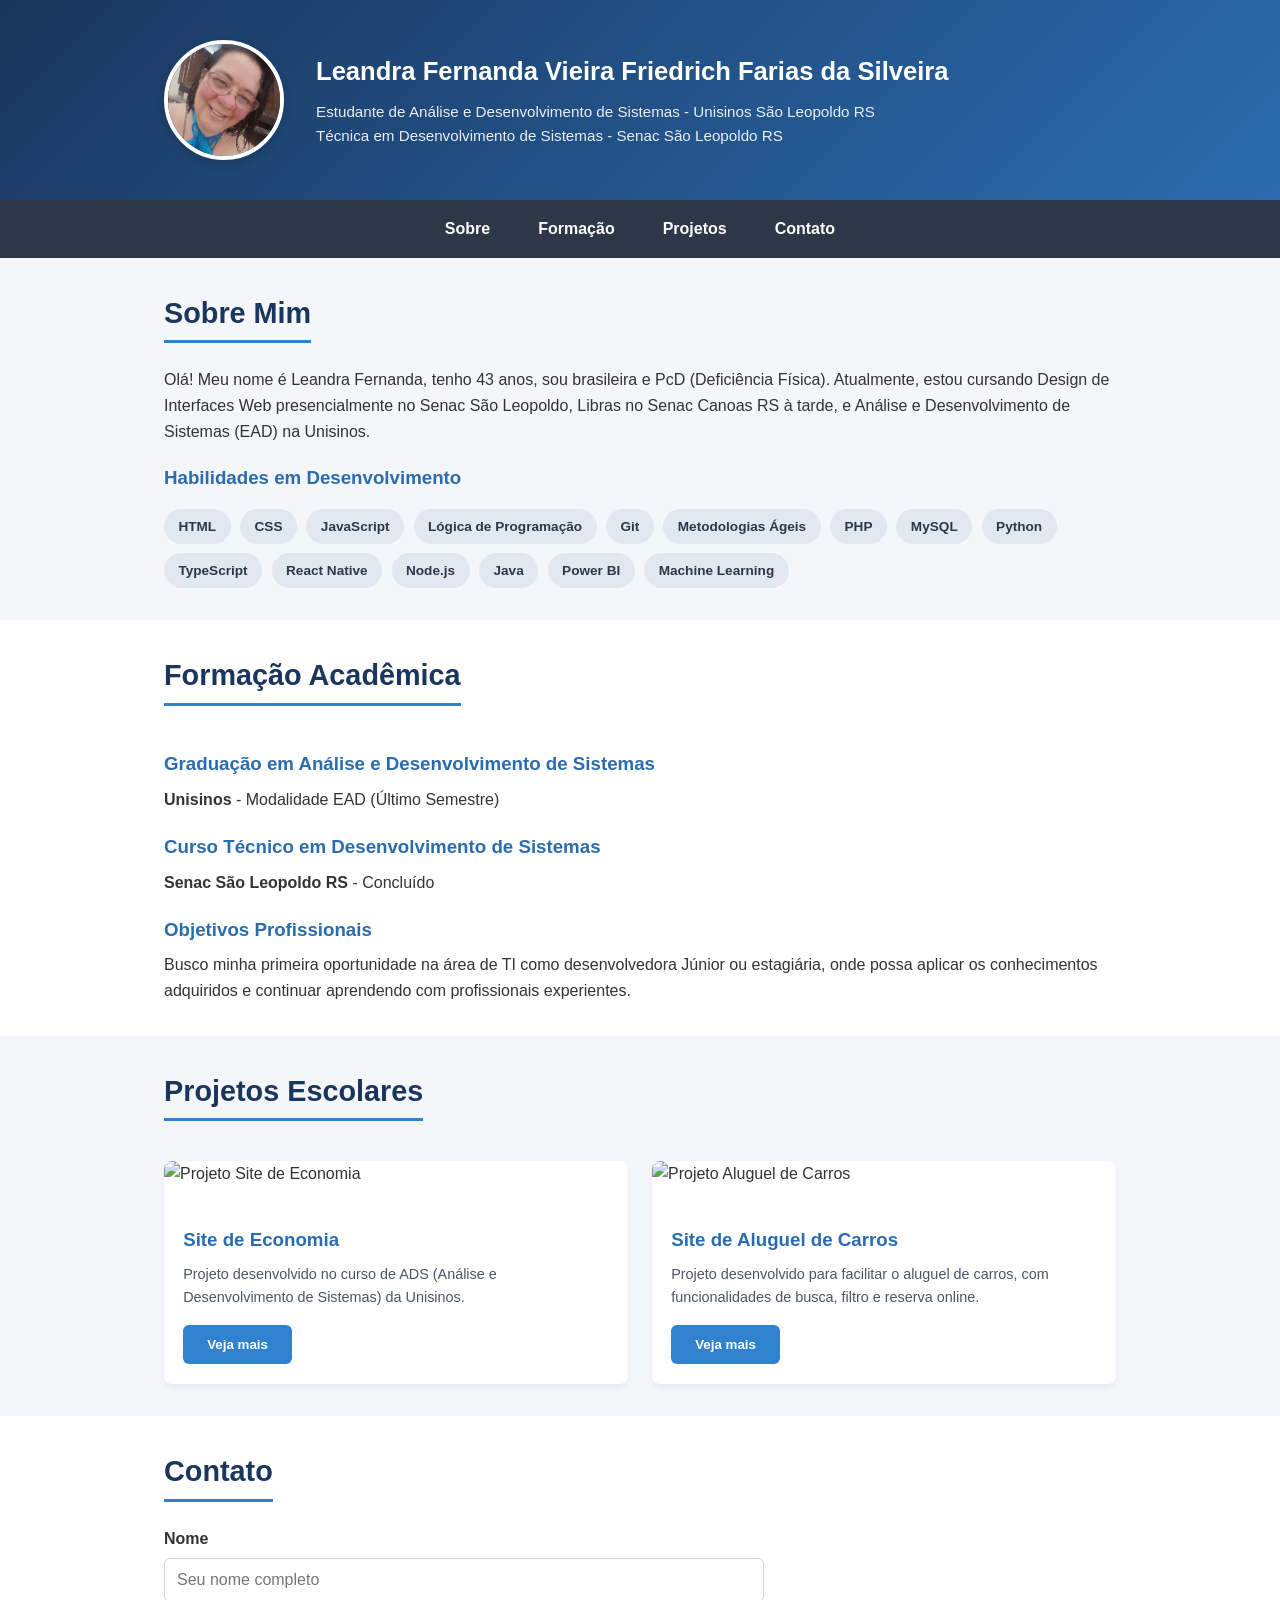
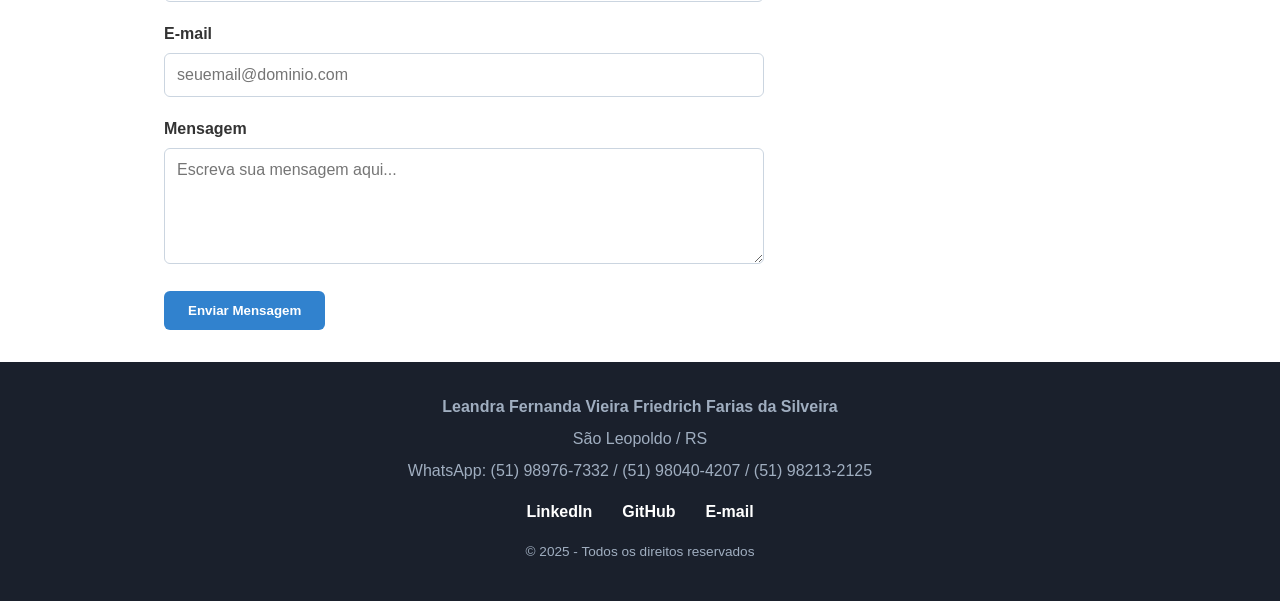
==== Portifolio/index.html @ 77577c16 "Add files via upload" ====
<!DOCTYPE html>
<html lang="pt-BR">
<head>
    <meta charset="UTF-8">
    <meta name="viewport" content="width=device-width, initial-scale=1.0">
    <link rel="shortcut icon" href="portifolio.png" type="image/x-icon">
    <link rel="stylesheet" href="style.css">
    <title>Portfólio - Leandra Fernanda</title>
</head>
<body>

    <header>
        <div class="container header-content">
            <img src="Eu.jpeg" alt="Foto de Leandra Fernanda" class="profile-img">
            <div class="header-text">
                <h1>Leandra Fernanda Vieira Friedrich Farias da Silveira</h1>
                <p>Estudante de Análise e Desenvolvimento de Sistemas - Unisinos São Leopoldo RS</p>
                <p>Técnica em Desenvolvimento de Sistemas - Senac São Leopoldo RS</p>
            </div>
        </div>
    </header>

    <nav>
        <div class="container">
            <ul>
                <li><a href="#sobre">Sobre</a></li>
                <li><a href="#formacao">Formação</a></li>
                <li><a href="#projetos">Projetos</a></li>
                <li><a href="#contato">Contato</a></li>
            </ul>
        </div>
    </nav>

    <section id="sobre" class="container">
        <h2>Sobre Mim</h2>
        <div class="about-content">
            <div class="about-text">
                <p>Olá! Meu nome é Leandra Fernanda, tenho 43 anos, sou brasileira e PcD (Deficiência Física). Atualmente, estou cursando Design de Interfaces Web presencialmente no Senac São Leopoldo, Libras no Senac Canoas RS à tarde, e Análise e Desenvolvimento de Sistemas (EAD) na Unisinos.</p>

                <h3>Habilidades em Desenvolvimento</h3>
                <div class="skills">
                    <span class="skill">HTML</span>
                    <span class="skill">CSS</span>
                    <span class="skill">JavaScript</span>
                    <span class="skill">Lógica de Programação</span>
                    <span class="skill">Git</span>
                    <span class="skill">Metodologias Ágeis</span>
                    <span class="skill">PHP</span>
                    <span class="skill">MySQL</span>
                    <span class="skill">Python</span>
                    <span class="skill">TypeScript</span>
                    <span class="skill">React Native</span>
                    <span class="skill">Node.js</span>
                    <span class="skill">Java</span>
                    <span class="skill">Power BI</span>
                    <span class="skill">Machine Learning</span>
                </div>
            </div>
        </div>
    </section>

    <section id="formacao" class="bg-alt">
        <div class="container">
            <h2>Formação Acadêmica</h2>
            <div class="about-content">
                <div class="about-text">
                    <h3>Graduação em Análise e Desenvolvimento de Sistemas</h3>
                    <p><strong>Unisinos</strong> - Modalidade EAD (Último Semestre)</p>

                    <h3>Curso Técnico em Desenvolvimento de Sistemas</h3>
                    <p><strong>Senac São Leopoldo RS</strong> - Concluído</p>

                    <h3>Objetivos Profissionais</h3>
                    <p>Busco minha primeira oportunidade na área de TI como desenvolvedora Júnior ou estagiária, onde possa aplicar os conhecimentos adquiridos e continuar aprendendo com profissionais experientes.</p>
                </div>
            </div>
        </div>
    </section>

    <section id="projetos" class="container">
        <h2>Projetos Escolares</h2>
        <div class="projects-grid">
            <div class="project-card">
                <img src="https://www.lafscontabilidade.com.br/blog/wp-content/uploads/2020/02/contabilidade-completa-940x414.png" alt="Projeto Site de Economia" class="project-img">
                <div class="project-info">
                    <h3>Site de Economia</h3>
                    <p>Projeto desenvolvido no curso de ADS (Análise e Desenvolvimento de Sistemas) da Unisinos.</p>
                    <button class="btn">Veja mais</button>
                </div>
            </div>

            <div class="project-card">
                <img src="https://conteudo.solutudo.com.br/wp-content/uploads/2022/08/aluguelcarro.jpg" alt="Projeto Aluguel de Carros" class="project-img">
                <div class="project-info">
                    <h3>Site de Aluguel de Carros</h3>
                    <p>Projeto desenvolvido para facilitar o aluguel de carros, com funcionalidades de busca, filtro e reserva online.</p>
                    <button class="btn">Veja mais</button>
                </div>
            </div>
        </div>
    </section>

    <section id="contato" class="bg-alt">
        <div class="container">
            <h2>Contato</h2>
            <form id="formContato">
                <div class="form-group">
                    <label for="nome">Nome</label>
                    <input type="text" id="nome" name="nome" placeholder="Seu nome completo" required>
                </div>
                
                <div class="form-group">
                    <label for="email">E-mail</label>
                    <input type="email" id="email" name="email" placeholder="seuemail@dominio.com" required>
                </div>
                
                <div class="form-group">
                    <label for="mensagem">Mensagem</label>
                    <textarea id="mensagem" name="mensagem" rows="5" placeholder="Escreva sua mensagem aqui..." required></textarea>
                </div>

                <button type="submit" class="btn">Enviar Mensagem</button>
            </form>
        </div>
    </section>

    <footer>
        <div class="container">
            <p><strong>Leandra Fernanda Vieira Friedrich Farias da Silveira</strong></p>
            <p>São Leopoldo / RS</p>
            <p>WhatsApp: (51) 98976-7332 / (51) 98040-4207 / (51) 98213-2125</p>
            
            <div class="social-links">
                <a href="https://www.linkedin.com/in/leandra-fern%C3%A2nda-vieira-friedricch-7a3144272/" target="_blank">LinkedIn</a>
                <a href="https://github.com/LeandraFernânda" target="_blank">GitHub</a>
                <a href="mailto:leandrafriedricch@gmail.com">E-mail</a>
            </div>
            
            <p class="copyright">&copy; 2025 - Todos os direitos reservados</p>
        </div>
    </footer>

</body>
</html>
---- Portifolio/style.css ----
/* --- RESET E ESTILOS GERAIS --- */
* {
    margin: 0;
    padding: 0;
    box-sizing: border-box;
    font-family: 'Segoe UI', Tahoma, Geneva, Verdana, sans-serif;
}

body {
    background-color: #f4f6f9;
    color: #333333;
    line-height: 1.6;
}

.container {
    max-width: 1000px;
    margin: 0 auto;
    padding: 2rem 1.5rem;
}

.bg-alt {
    background-color: #ffffff;
}

h2 {
    color: #1a365d;
    margin-bottom: 1.5rem;
    font-size: 1.8rem;
    border-bottom: 3px solid #3182ce;
    display: inline-block;
    padding-bottom: 0.3rem;
}

h3 {
    color: #2b6cb0;
    margin-top: 1.2rem;
    margin-bottom: 0.5rem;
}

/* --- HEADER --- */
header {
    background: linear-gradient(135deg, #1a365d 0%, #2b6cb0 100%);
    color: #ffffff;
    padding: 2.5rem 0;
}

.header-content {
    display: flex;
    align-items: center;
    gap: 2rem;
    padding-top: 0;
    padding-bottom: 0;
}

.profile-img {
    width: 120px;
    height: 120px;
    border-radius: 50%;
    object-fit: cover;
    border: 4px solid #ffffff;
    box-shadow: 0 4px 10px rgba(0, 0, 0, 0.15);
}

.header-text h1 {
    font-size: 1.6rem;
    margin-bottom: 0.5rem;
}

.header-text p {
    font-size: 0.95rem;
    opacity: 0.9;
}

/* --- NAVEGAÇÃO --- */
nav {
    background-color: #2d3748;
    position: sticky;
    top: 0;
    z-index: 100;
}

nav .container {
    padding: 0;
}

nav ul {
    list-style: none;
    display: flex;
    justify-content: center;
}

nav ul li a {
    display: block;
    color: #ffffff;
    text-decoration: none;
    padding: 1rem 1.5rem;
    font-weight: 600;
    transition: background 0.3s;
}

nav ul li a:hover {
    background-color: #3182ce;
}

/* --- HABILIDADES (SKILLS) --- */
.skills {
    display: flex;
    flex-wrap: wrap;
    gap: 0.6rem;
    margin-top: 1rem;
}

.skill {
    background-color: #e2e8f0;
    color: #2d3748;
    padding: 0.4rem 0.9rem;
    border-radius: 20px;
    font-size: 0.85rem;
    font-weight: 600;
}

/* --- PROJETOS --- */
.projects-grid {
    display: grid;
    grid-template-columns: repeat(auto-fit, minmax(280px, 1fr));
    gap: 1.5rem;
    margin-top: 1rem;
}

.project-card {
    background-color: #ffffff;
    border-radius: 8px;
    overflow: hidden;
    box-shadow: 0 4px 6px rgba(0, 0, 0, 0.05);
    transition: transform 0.3s, box-shadow 0.3s;
}

.project-card:hover {
    transform: translateY(-5px);
    box-shadow: 0 8px 15px rgba(0, 0, 0, 0.1);
}

.project-img {
    width: 100%;
    height: 160px;
    object-fit: cover;
}

.project-info {
    padding: 1.2rem;
}

.project-info p {
    font-size: 0.9rem;
    color: #4a5568;
    margin-bottom: 1rem;
}

/* --- FORMULÁRIO --- */
#formContato {
    max-width: 600px;
}

.form-group {
    margin-bottom: 1.2rem;
}

.form-group label {
    display: block;
    margin-bottom: 0.4rem;
    font-weight: 600;
}

.form-group input,
.form-group textarea {
    width: 100%;
    padding: 0.75rem;
    border: 1px solid #cbd5e0;
    border-radius: 6px;
    font-size: 1rem;
}

.form-group input:focus,
.form-group textarea:focus {
    outline: none;
    border-color: #3182ce;
    box-shadow: 0 0 0 3px rgba(49, 130, 206, 0.2);
}

/* --- BOTÕES --- */
.btn {
    background-color: #3182ce;
    color: #ffffff;
    border: none;
    padding: 0.75rem 1.5rem;
    border-radius: 6px;
    font-weight: 600;
    cursor: pointer;
    transition: background 0.3s;
}

.btn:hover {
    background-color: #2b6cb0;
}

/* --- RODAPÉ --- */
footer {
    background-color: #1a202c;
    color: #a0aec0;
    text-align: center;
}

footer p {
    margin-bottom: 0.4rem;
}

.social-links {
    margin: 1rem 0;
}

.social-links a {
    color: #ffffff;
    text-decoration: none;
    margin: 0 0.8rem;
    font-weight: 600;
}

.social-links a:hover {
    color: #63b3ed;
}

.copyright {
    font-size: 0.85rem;
    margin-top: 1rem;
}

/* --- RESPONSIVIDADE (MOBILE) --- */
@media (max-width: 600px) {
    .header-content {
        flex-direction: column;
        text-align: center;
    }
    
    nav ul {
        flex-direction: column;
        align-items: center;
    }
}
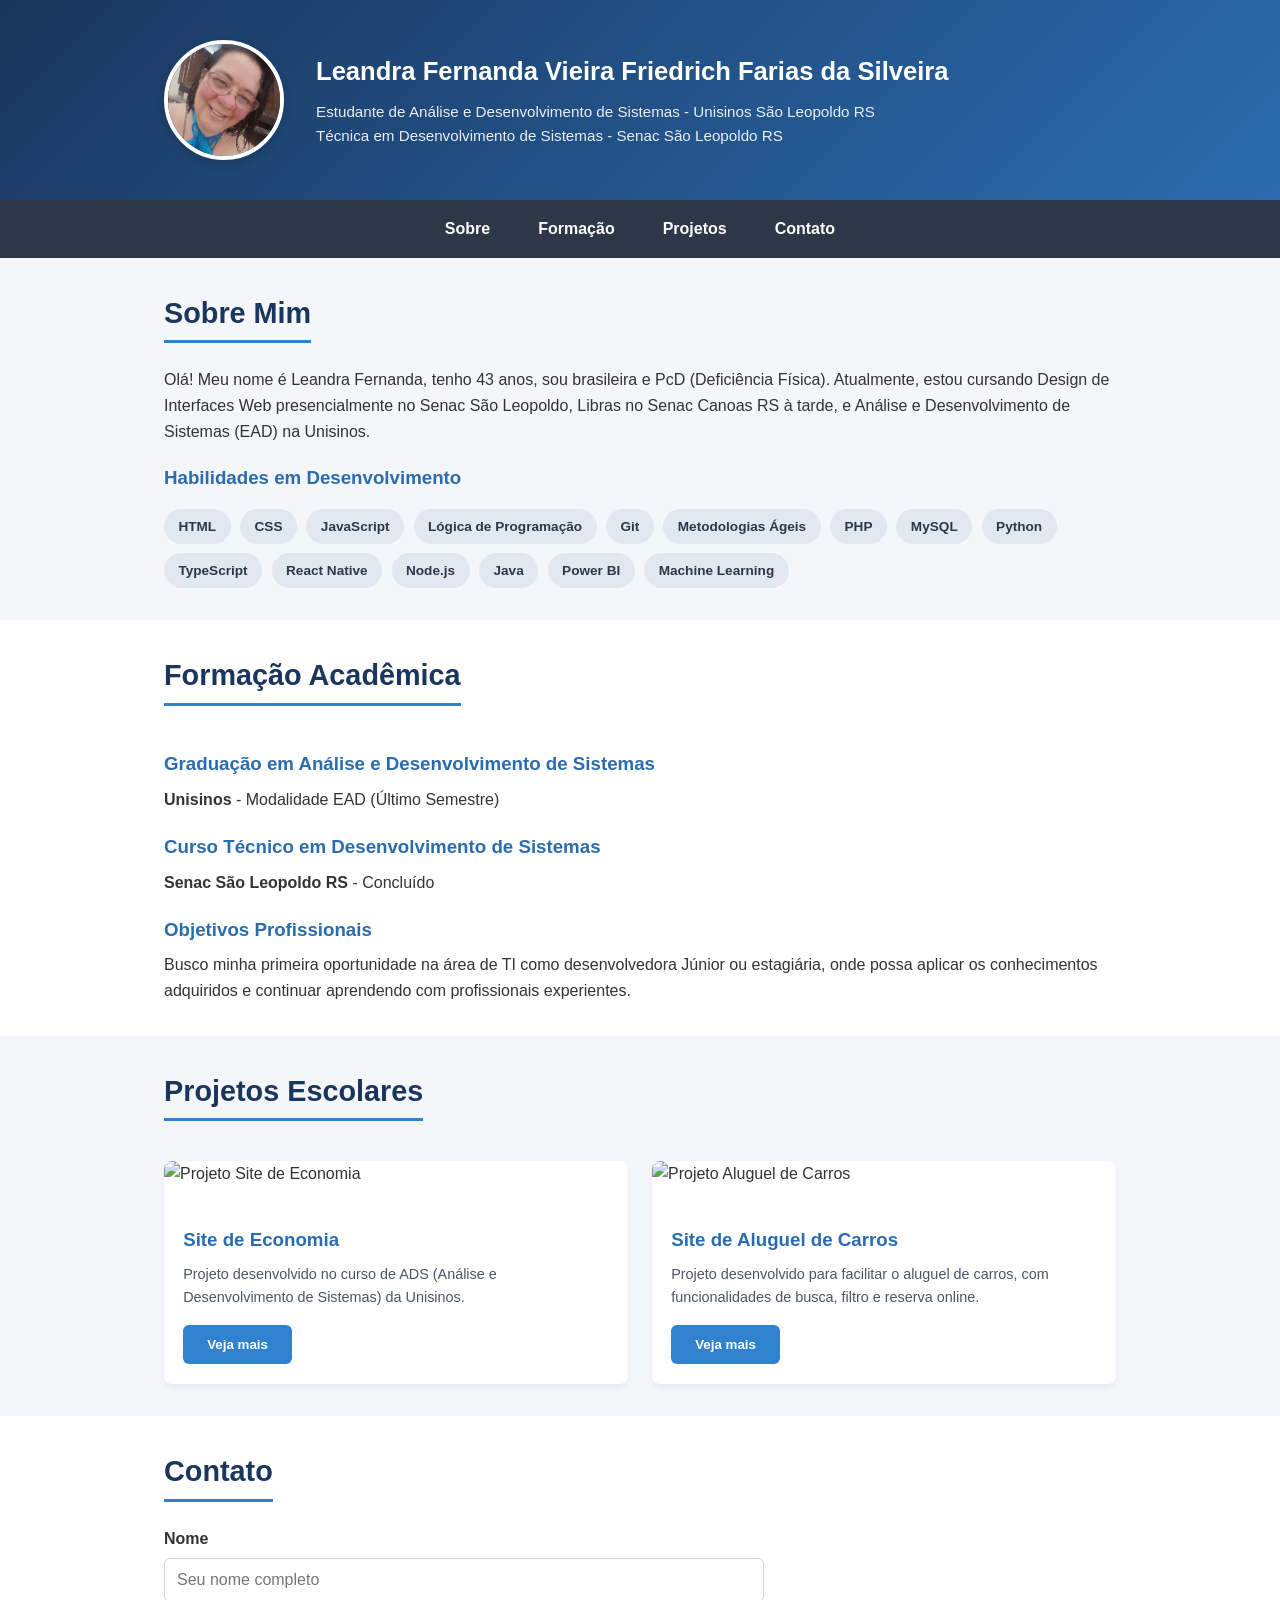
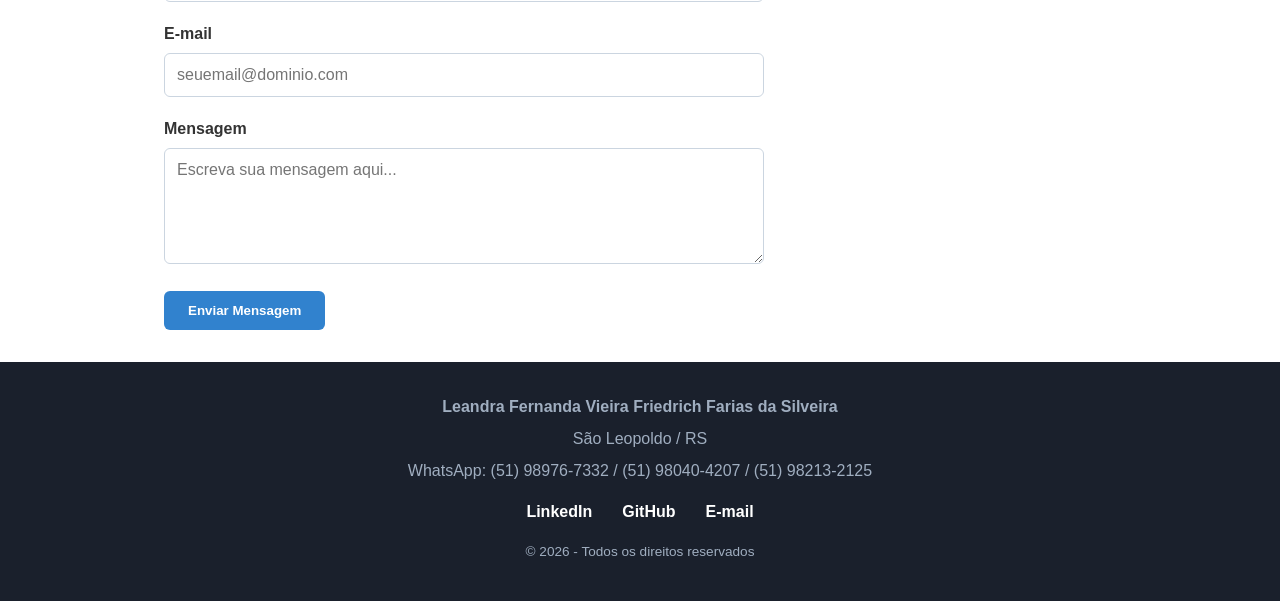
==== commit 85ca2bed: "Update copyright year to 2026" ====
--- a/Portifolio/index.html
+++ b/Portifolio/index.html
@@ -131,14 +131,14 @@
             <p>WhatsApp: (51) 98976-7332 / (51) 98040-4207 / (51) 98213-2125</p>
             
             <div class="social-links">
-                <a href="https://www.linkedin.com/in/leandra-fern%C3%A2nda-vieira-friedricch-7a3144272/" target="_blank">LinkedIn</a>
+                <a href="https://www.linkedin.com/in/leandra-fernanda-vieira-friedrich-farias-da-silveira-7a3144272/?isSelfProfile=true" target="_blank">LinkedIn</a>
                 <a href="https://github.com/LeandraFernânda" target="_blank">GitHub</a>
-                <a href="mailto:leandrafriedricch@gmail.com">E-mail</a>
+                <a href="mailto:leandradasilveira83@gmail.com">E-mail</a>
             </div>
             
-            <p class="copyright">&copy; 2025 - Todos os direitos reservados</p>
+            <p class="copyright">&copy; 2026 - Todos os direitos reservados</p>
         </div>
     </footer>
 
 </body>
-</html>+</html>
